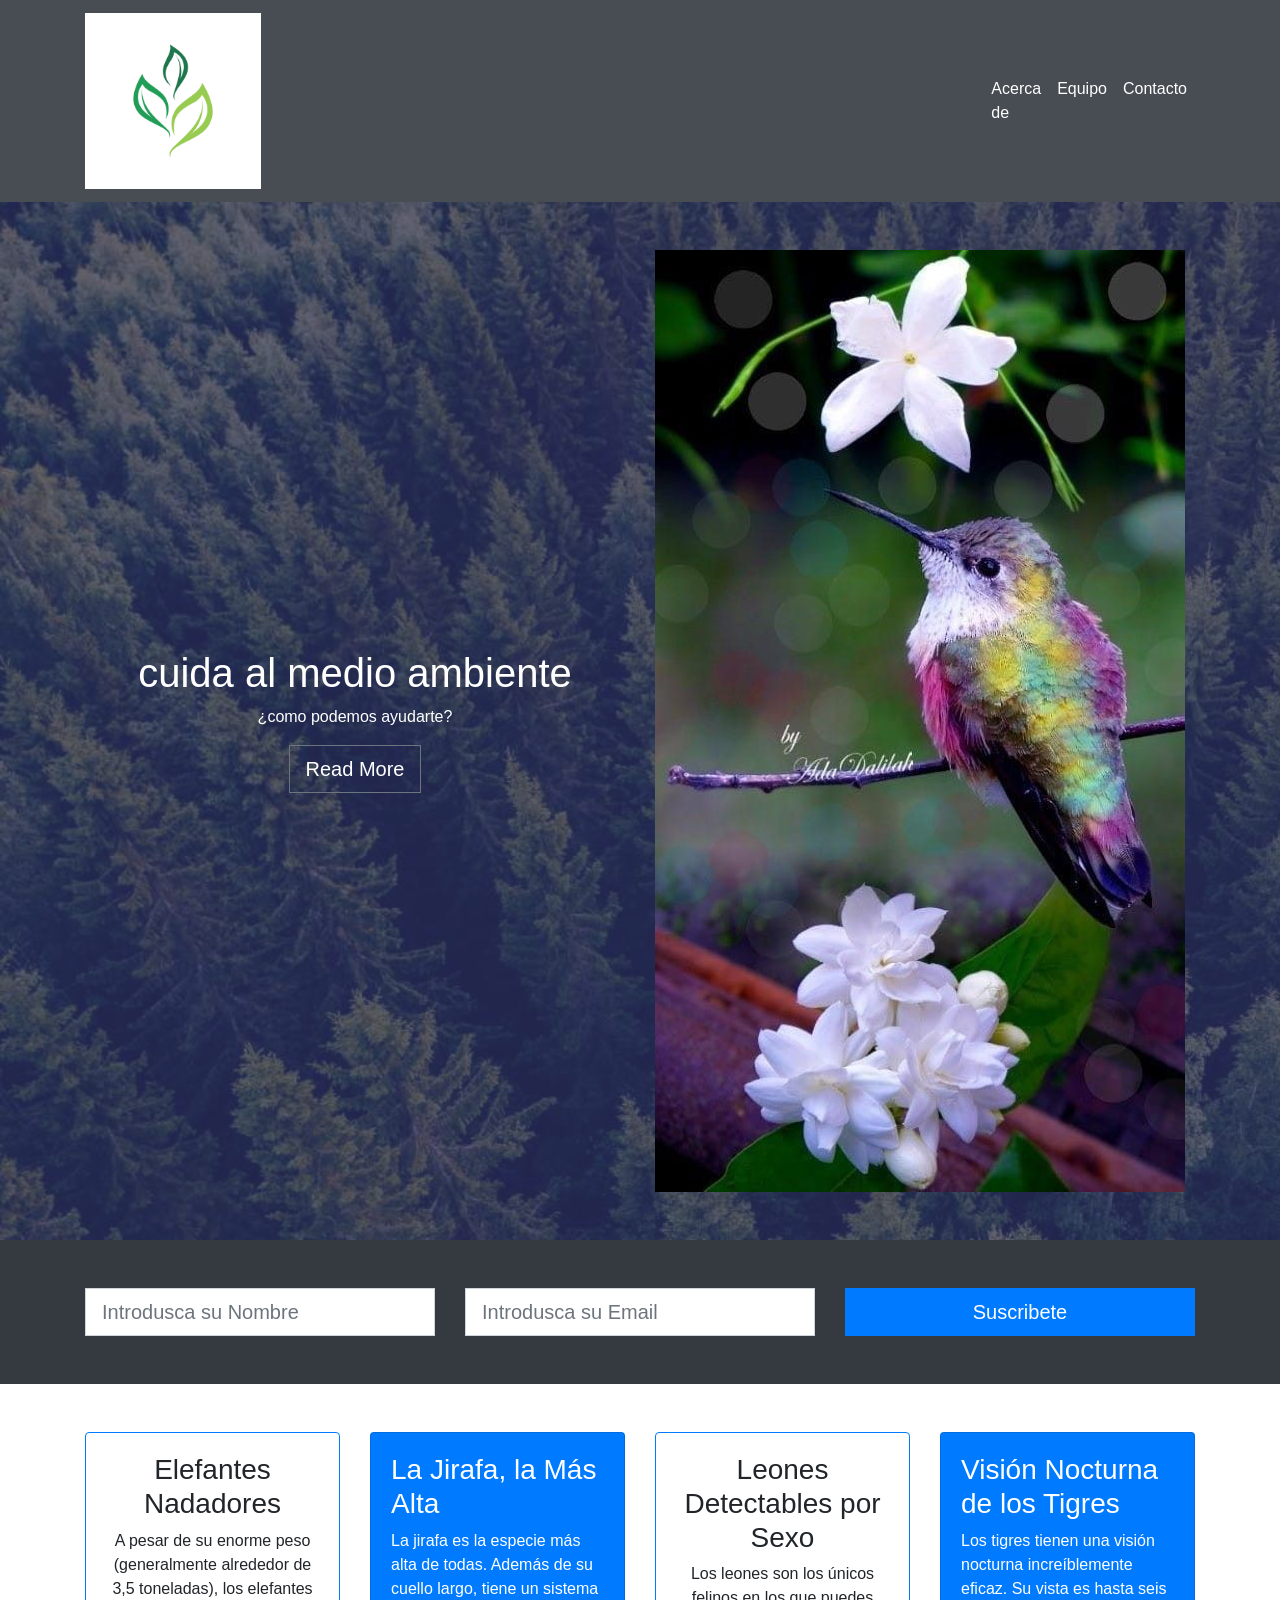
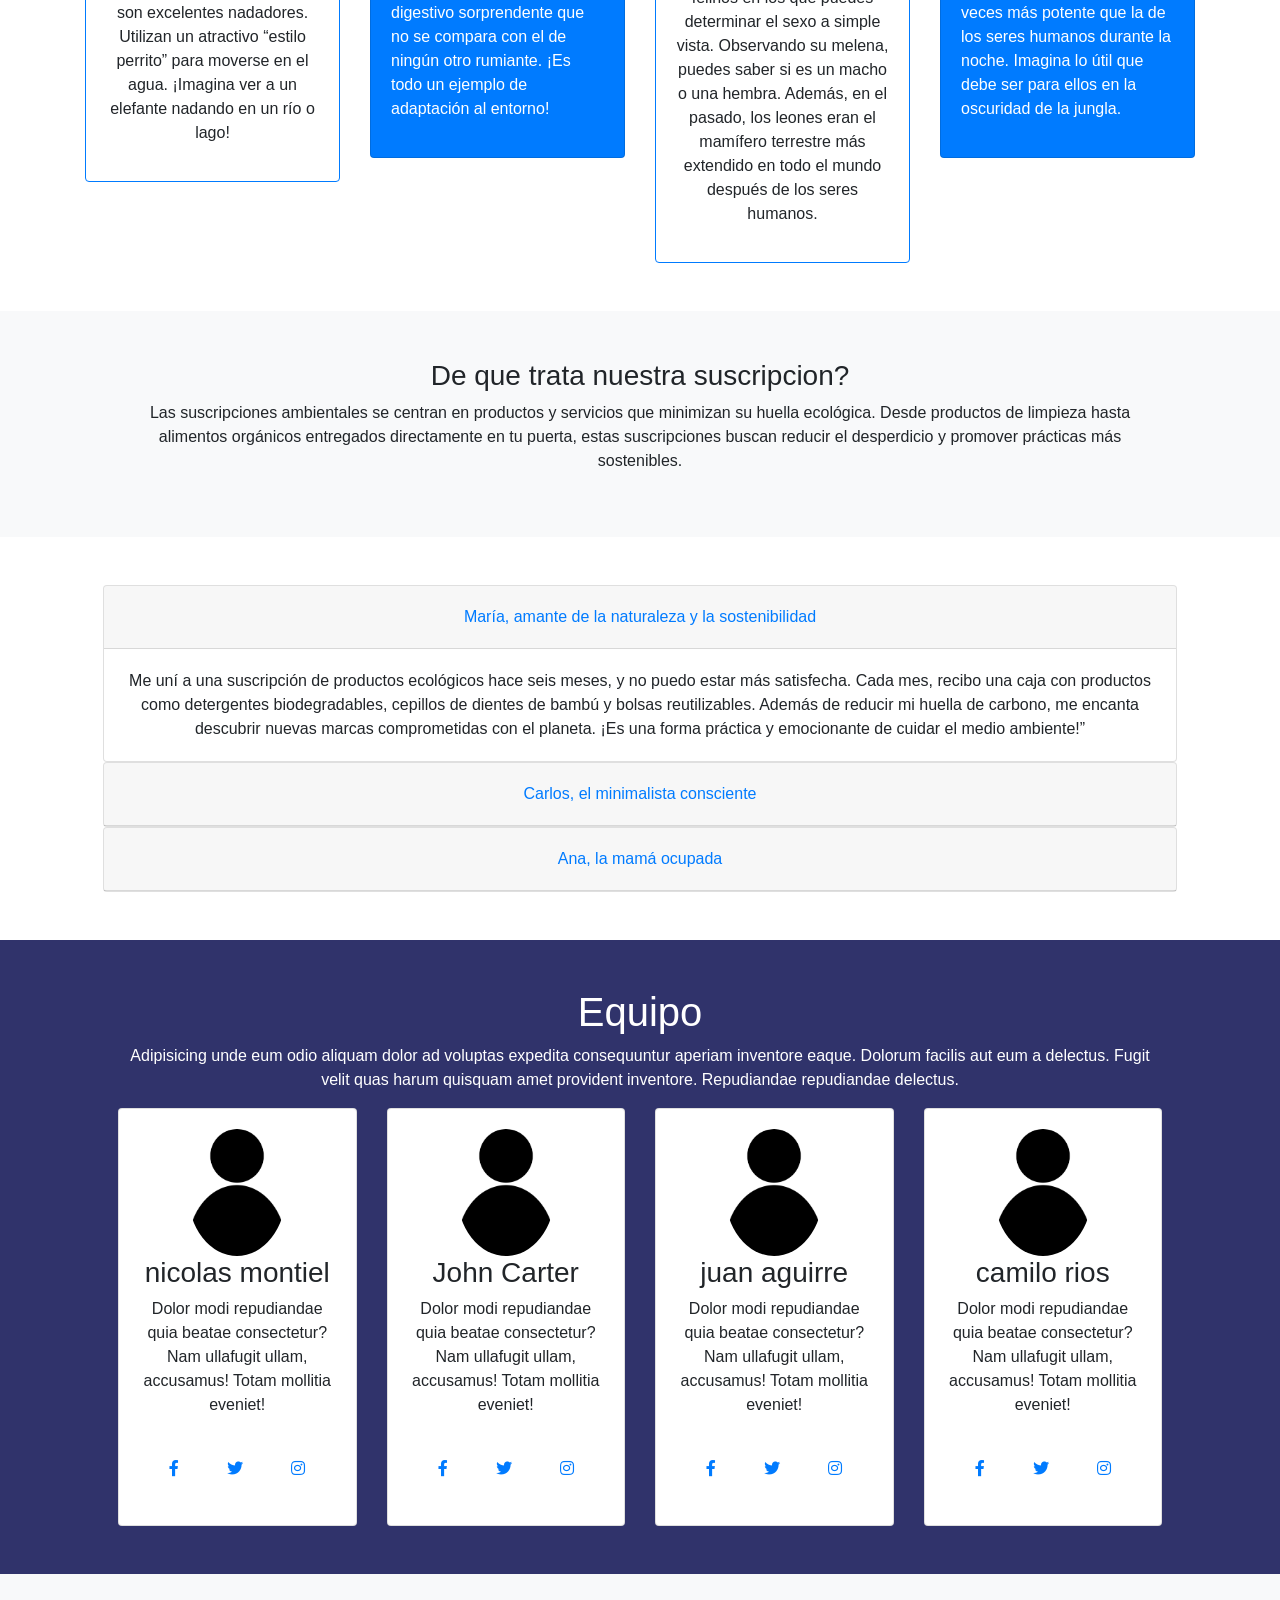
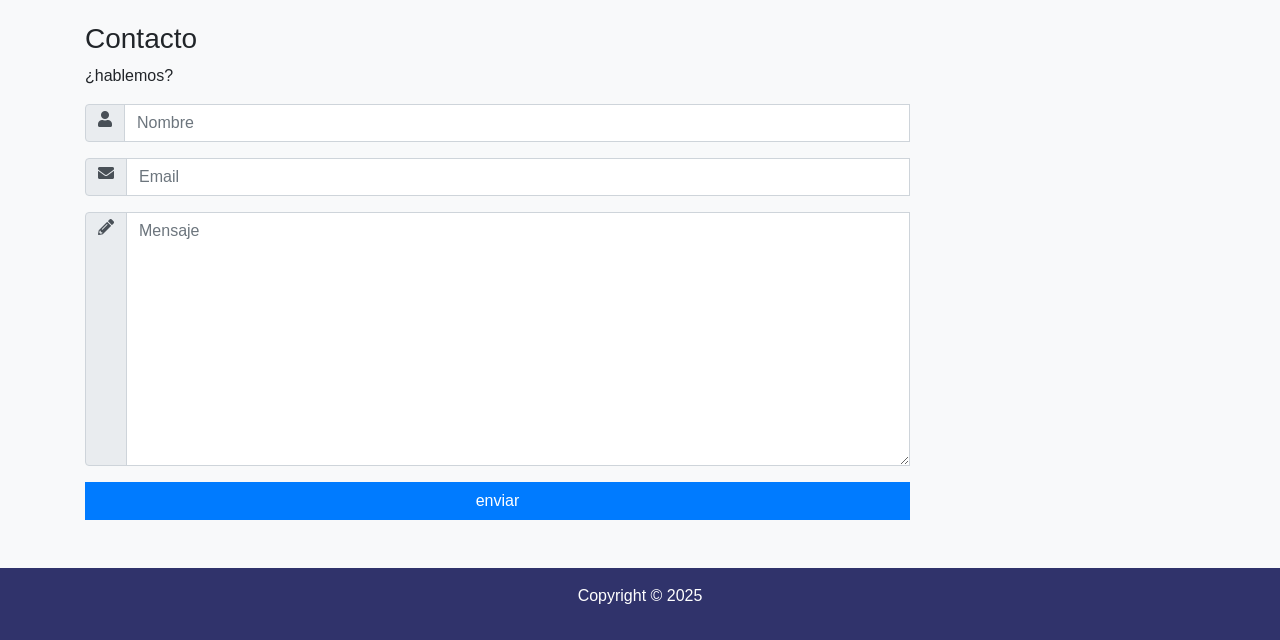
==== index.html @ 9f460943 "bit-sitio web" ====
<!DOCTYPE html>
<html lang="es">
  <head>
    <meta charset="UTF-8">
    <title>Bootstrap4 Landing Page</title>
    <!-- BOOTSTRAP CSS -->
    <link rel="stylesheet" href="https://stackpath.bootstrapcdn.com/bootstrap/4.1.1/css/bootstrap.min.css" integrity="sha384-WskhaSGFgHYWDcbwN70/dfYBj47jz9qbsMId/iRN3ewGhXQFZCSftd1LZCfmhktB" crossorigin="anonymous">
    <!-- FONT AWESOME -->
    <link rel="stylesheet" href="https://use.fontawesome.com/releases/v5.0.13/css/all.css" integrity="sha384-DNOHZ68U8hZfKXOrtjWvjxusGo9WQnrNx2sqG0tfsghAvtVlRW3tvkXWZh58N9jp" crossorigin="anonymous">
    <!-- CUSTOM CSS -->
    <link rel="stylesheet" href="../css/estilos.css">
  </head>
  <body>
    <!-- NAVIGATION -->
    <nav class="navbar navbar-expand-lg navbar-dark bg-dark">
      <div class="container">
        <a class="navbar-brand" href="/">
          <img src="../img/3_leaf-05_generated.jpg " style="width: 20%;">
        </a>
        <button class="navbar-toggler" type="button" data-toggle="collapse" data-target="#navbarNav" aria-controls="navbarNav" aria-expanded="false" aria-label="Toggle navigation">
          <span class="navbar-toggler-icon"></span>
        </button>
        <div class="collapse navbar-collapse" id="navbarNav">
          <ul class="navbar-nav ml-auto">
            <li class="nav-item">
              <a class="nav-link" href="#">Acerca de</a>
            </li>
            <li class="nav-item">
              <a class="nav-link" href="#">Equipo</a>
            </li>
            <li class="nav-item">
              <a class="nav-link" href="#">Contacto</a>
            </li>
          </ul>
        </div>
      </div>
    </nav>

    <!-- HEADER -->
    <header class="main-header">
      <div class="background-overlay text-white py-5">
        <div class="container">
          <div class="row d-flex h-100">
            <div class="col-sm-6 text-center justify-content-center align-self-center">
              <h1>
                cuida al medio ambiente
              </h1>
              <p> ¿como podemos ayudarte? </p>
              <a href="#" class="btn btn-outline-secondary btn-lg text-white">
                Read More
              </a>
            </div>
            <div class="col-sm-6">
              <img src="../img/Pajaro Colibri.jpg" class="img-fluid d-none d-sm-block">
            </div>
          </div>
        </div>
      </div>
    </header>

    <!-- NEWSLETTER  -->
    <section id="newsletter" class="bg-dark text-white py-5">
      <div class="container">
        <div class="row">
          <div class="col-md-4">
            <input type="text" class="form-control form-control-lg" placeholder="Introdusca su Nombre">
          </div>
          <div class="col-md-4">
            <input type="email" class="form-control form-control-lg" placeholder="Introdusca su Email">
          </div>
          <div class="col-md-4">
            <button class="btn btn-primary btn-lg btn-block">
              Suscribete
            </button>
          </div>
        </div>
      </div>
    </section>

    <!-- FEATURES -->

    <section class="py-5">
      <div class="container">
        <div class="row">
          <div class="col-md-3">
            <div class="card text-center border-primary">
              <div class="card-body">
                <h3>Elefantes Nadadores</h3>
                <p>
                  A pesar de su enorme peso (generalmente alrededor de 3,5 toneladas), los elefantes son excelentes nadadores. Utilizan un atractivo “estilo perrito” para moverse en el agua. ¡Imagina ver a un elefante nadando en un río o lago!

                </p>
              </div>
            </div>
          </div>
          <div class="col-md-3">
            <div class="card text-white bg-primary">
              <div class="card-body">
                <h3>La Jirafa, la Más Alta</h3>
                <p>
                  La jirafa es la especie más alta de todas. Además de su cuello largo, tiene un sistema digestivo sorprendente que no se compara con el de ningún otro rumiante. ¡Es todo un ejemplo de adaptación al entorno!

                </p>
              </div>
            </div>
          </div>
          <div class="col-md-3">
            <div class="card text-center border-primary">
              <div class="card-body">
                <h3>Leones Detectables por Sexo</h3>
                <p>
                  Los leones son los únicos felinos en los que puedes determinar el sexo a simple vista. Observando su melena, puedes saber si es un macho o una hembra. Además, en el pasado, los leones eran el mamífero terrestre más extendido en todo el mundo después de los seres humanos.

                </p>
              </div>
            </div>
          </div>
          <div class="col-md-3">
            <div class="card text-white bg-primary">
              <div class="card-body">
                <h3>Visión Nocturna de los Tigres</h3>
                <p>
                  Los tigres tienen una visión nocturna increíblemente eficaz. Su vista es hasta seis veces más potente que la de los seres humanos durante la noche. Imagina lo útil que debe ser para ellos en la oscuridad de la jungla.

                </p>
              </div>
            </div>
          </div>
        </div>
      </div>
    </section>

    <!-- ABOUT -->
    <section class="m5 text-center bg-light">
      <div class="container">
        <div class="row">
          <div class="m-5">
            <h3>De que trata nuestra suscripcion?</h3>
            <p>
              Las suscripciones ambientales se centran en productos y servicios que minimizan su huella ecológica. Desde productos de limpieza hasta alimentos orgánicos entregados directamente en tu puerta, estas suscripciones buscan reducir el desperdicio y promover prácticas más sostenibles.

            </p>
          </div>
        </div>
      </div>
    </section>

    <!-- ACCORDION -->
    <section class="container text-center p-5">
      <div class="row">
        <div class="accordion" id="accordionExample">
          <div class="card">
            <div class="card-header" id="headingOne">
              <h5 class="mb-0">
                <button class="btn btn-link" type="button" data-toggle="collapse" data-target="#collapseOne" aria-expanded="true" aria-controls="collapseOne">
                  María, amante de la naturaleza y la sostenibilidad
                </button>
              </h5>
            </div>

            <div id="collapseOne" class="collapse show" aria-labelledby="headingOne" data-parent="#accordionExample">
              <div class="card-body">
                Me uní a una suscripción de productos ecológicos hace seis meses, y no puedo estar más satisfecha. Cada mes, recibo una caja con productos como detergentes biodegradables, cepillos de dientes de bambú y bolsas reutilizables. Además de reducir mi huella de carbono, me encanta descubrir nuevas marcas comprometidas con el planeta. ¡Es una forma práctica y emocionante de cuidar el medio ambiente!”

              </div>
            </div>
          </div>
          <div class="card">
            <div class="card-header" id="headingTwo">
              <h5 class="mb-0">
                <button class="btn btn-link collapsed" type="button" data-toggle="collapse" data-target="#collapseTwo" aria-expanded="false" aria-controls="collapseTwo">
                  Carlos, el minimalista consciente
                </button>
              </h5>
            </div>
            <div id="collapseTwo" class="collapse" aria-labelledby="headingTwo" data-parent="#accordionExample">
              <div class="card-body">
                Como minimalista, siempre busco simplificar mi vida y reducir el desperdicio. Mi suscripción favorita es la de productos de limpieza a granel. Me envían concentrados en botellas de vidrio, y solo tengo que mezclarlos con agua en casa. No solo ahorro espacio y envases, sino que también contribuyo a la sostenibilidad. ¡Recomiendo esta suscripción a todos los minimalistas y amantes del medio ambiente!
                
              </div>
            </div>
          </div>
          <div class="card">
            <div class="card-header" id="headingThree">
              <h5 class="mb-0">
                <button class="btn btn-link collapsed" type="button" data-toggle="collapse" data-target="#collapseThree" aria-expanded="false" aria-controls="collapseThree">
                  Ana, la mamá ocupada
                </button>
              </h5>
            </div>
            <div id="collapseThree" class="collapse" aria-labelledby="headingThree" data-parent="#accordionExample">
              <div class="card-body">
                Con tres hijos y una vida agitada, encontrar tiempo para ser ecoamigable puede ser complicado. Por eso, me suscribí a un servicio de pañales ecológicos. Cada mes, llegan pañales suaves y biodegradables a mi puerta. No solo es conveniente, sino que también me hace sentir bien saber que estoy reduciendo la cantidad de pañales desechables en vertederos. ¡Una suscripción que realmente marca la diferencia!
                
              </div>
            </div>
          </div>
        </div>
      </div>
    </section>

    <!-- TEAM -->
    <section class="text-center team">
      <div class="container p-5">
        <h1 class="text-center text-white">Equipo</h1>
        <p class="text-white">
          Adipisicing unde eum odio aliquam dolor ad voluptas expedita consequuntur aperiam inventore eaque. Dolorum facilis aut eum a delectus. Fugit velit quas harum quisquam amet provident inventore. Repudiandae repudiandae delectus.
        </p>
        <div class="row">
          <!-- USER TEAM -->
          <div class="col-lg-3">
            <div class="card">
              <div class="card-body">
                <img src="../img/person.png" class="img-fluid rounded-circle w-50">
                <h3>nicolas montiel</h3>
                <p>
                  Dolor modi repudiandae quia beatae consectetur? Nam ullafugit ullam, accusamus! Totam mollitia eveniet!
                </p>
                <div class="d-flex flex-row justify-content-center">
                  <div class="p-4">
                    <a href="#"><i class="fab fa-facebook-f"></i></a>
                  </div>
                  <div class="p-4">
                    <a href="#"><i class="fab fa-twitter"></i></a>
                  </div>
                  <div class="p-4">
                    <a href="#"><i class="fab fa-instagram"></i></a>
                  </div>
                </div>
              </div>
            </div>
          </div>

          <div class="col-lg-3">
            <div class="card">
              <div class="card-body">
                <img src="../img/person.png" class="img-fluid rounded-circle w-50">
                <h3>John Carter</h3>
                <p>
                  Dolor modi repudiandae quia beatae consectetur? Nam ullafugit ullam, accusamus! Totam mollitia eveniet!
                </p>
                <div class="d-flex flex-row justify-content-center">
                  <div class="p-4">
                    <a href="#"><i class="fab fa-facebook-f"></i></a>
                  </div>
                  <div class="p-4">
                    <a href="#"><i class="fab fa-twitter"></i></a>
                  </div>
                  <div class="p-4">
                    <a href="#"><i class="fab fa-instagram"></i></a>
                  </div>
                </div>
              </div>
            </div>
          </div>

          <div class="col-lg-3">
            <div class="card">
              <div class="card-body">
                <img src="../img/person.png" class="img-fluid rounded-circle w-50">
                <h3>juan aguirre</h3>
                <p>
                  Dolor modi repudiandae quia beatae consectetur? Nam ullafugit ullam, accusamus! Totam mollitia eveniet!
                </p>
                <div class="d-flex flex-row justify-content-center">
                  <div class="p-4">
                    <a href="#"><i class="fab fa-facebook-f"></i></a>
                  </div>
                  <div class="p-4">
                    <a href="#"><i class="fab fa-twitter"></i></a>
                  </div>
                  <div class="p-4">
                    <a href="#"><i class="fab fa-instagram"></i></a>
                  </div>
                </div>
              </div>
            </div>
          </div>

          <div class="col-lg-3">
            <div class="card">
              <div class="card-body">
                <img src="../img/person.png" class="img-fluid rounded-circle w-50">
                <h3>camilo rios</h3>
                <p>
                  Dolor modi repudiandae quia beatae consectetur? Nam ullafugit ullam, accusamus! Totam mollitia eveniet!
                </p>
                <div class="d-flex flex-row justify-content-center">
                  <div class="p-4">
                    <a href="#"><i class="fab fa-facebook-f"></i></a>
                  </div>
                  <div class="p-4">
                    <a href="#"><i class="fab fa-twitter"></i></a>
                  </div>
                  <div class="p-4">
                    <a href="#"><i class="fab fa-instagram"></i></a>
                  </div>
                </div>
              </div>
            </div>
          </div>

        </div>
      </div>
    </section>

    <!-- CONTACT -->
    <section class="bg-light py-5">
      <div class="container">
        <div class="row">
          <div class="col-lg-9">
            <h3>Contacto</h3>
            <p>
              ¿hablemos?
            </p>
            <form action="">
              <div class="input-group mb-3">
                <div class="input-group-prepend">
                  <i class="fas fa-user input-group-text"></i>
                </div>
                <input type="text" class="form-control" placeholder="Nombre" aria-label="Username" aria-describedby="basic-addon1">
              </div>
              <div class="input-group mb-3">
                <div class="input-group-prepend">
                  <i class="fas fa-envelope input-group-text"></i>
                </div>
                <input type="text" class="form-control" placeholder="Email" aria-label="Username" aria-describedby="basic-addon1">
              </div>
              <div class="input-group mb-3">
                <div class="input-group-prepend">
                  <i class="fas fa-pencil-alt input-group-text"></i>
                </div>
                <textarea name="" cols="30" rows="10" placeholder="Mensaje" class="form-control"></textarea>
              </div>
              <button type="submit" class="btn btn-primary btn-block">enviar</button>
            </form>
          </div>
          <div class="col-lg-3 align-self-center">
            <img src="img/logo.png" alt="">
          </div>
        </div>
      </div>
    </section>

    <footer>
      <div class="container p-3">
        <div class="row text-center text-white">
          <div class="col ml-auto">
            <p>Copyright &copy; 2025</p>
          </div>
        </div>
      </div>       
    </footer>

    <!-- BOOTSTRAP SCRIPTS -->
    <script src="https://code.jquery.com/jquery-3.3.1.slim.min.js" integrity="sha384-q8i/X+965DzO0rT7abK41JStQIAqVgRVzpbzo5smXKp4YfRvH+8abtTE1Pi6jizo" crossorigin="anonymous"></script>
    <script src="https://cdnjs.cloudflare.com/ajax/libs/popper.js/1.14.3/umd/popper.min.js" integrity="sha384-ZMP7rVo3mIykV+2+9J3UJ46jBk0WLaUAdn689aCwoqbBJiSnjAK/l8WvCWPIPm49" crossorigin="anonymous"></script>
    <script src="https://stackpath.bootstrapcdn.com/bootstrap/4.1.1/js/bootstrap.min.js" integrity="sha384-smHYKdLADwkXOn1EmN1qk/HfnUcbVRZyYmZ4qpPea6sjB/pTJ0euyQp0Mk8ck+5T" crossorigin="anonymous"></script>
  </body>
</html>
---- css/estilos.css ----
.navbar {
    box-shadow: 2px 2px 5px #000;
    opacity: 0.9;
  }
  
  .navbar .nav-item .nav-link {
    color: #fff;
  }
  
  .main-header {
    position: relative;
    background-image: url(../img/bosque.jpg);
    background-size: cover;
    min-height 700px;
  }
  
  .background-overlay {
    background: rgba(48, 51, 107,.7);
    top: 0;
    left: 0;
    width: 100%;
    height: 100%;
  }
  
  .form-control, .btn{
    border-radius: 0;
  }
  
  .team, footer {
    background: #30336b;
  }
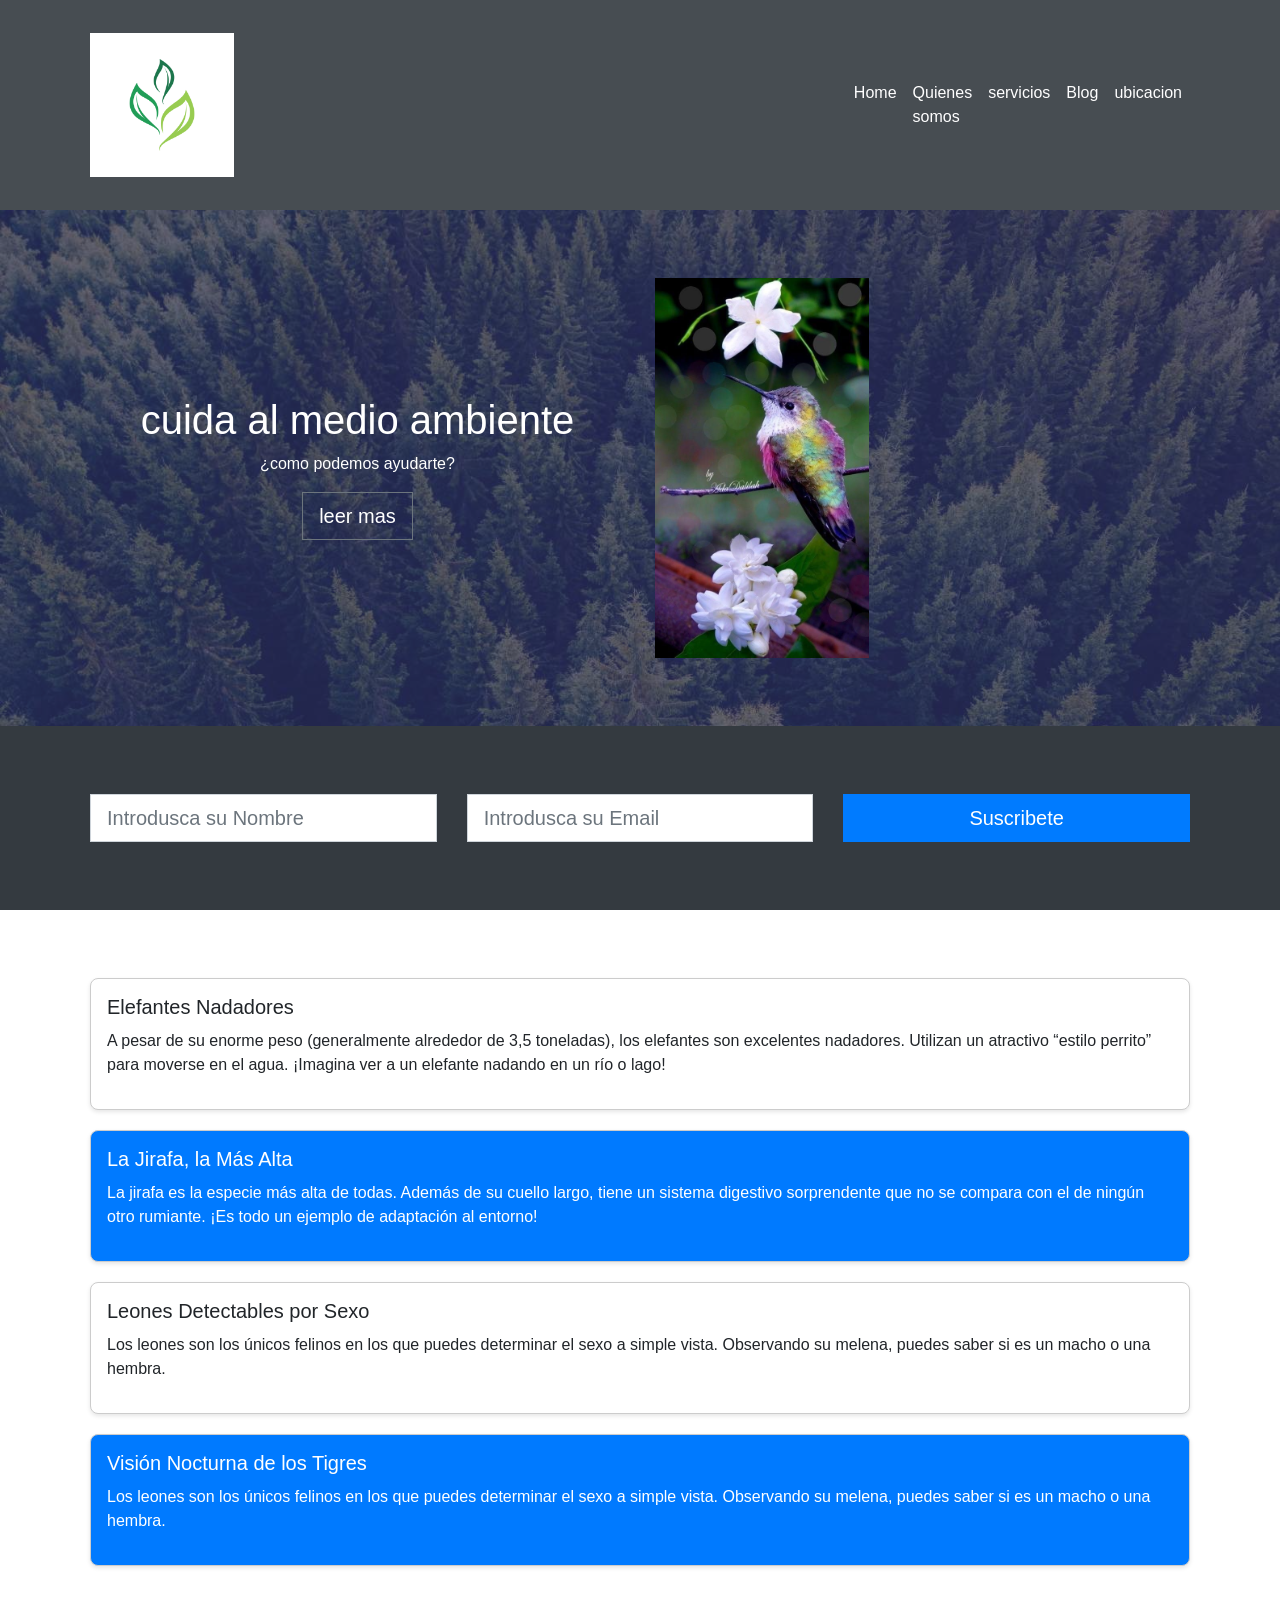
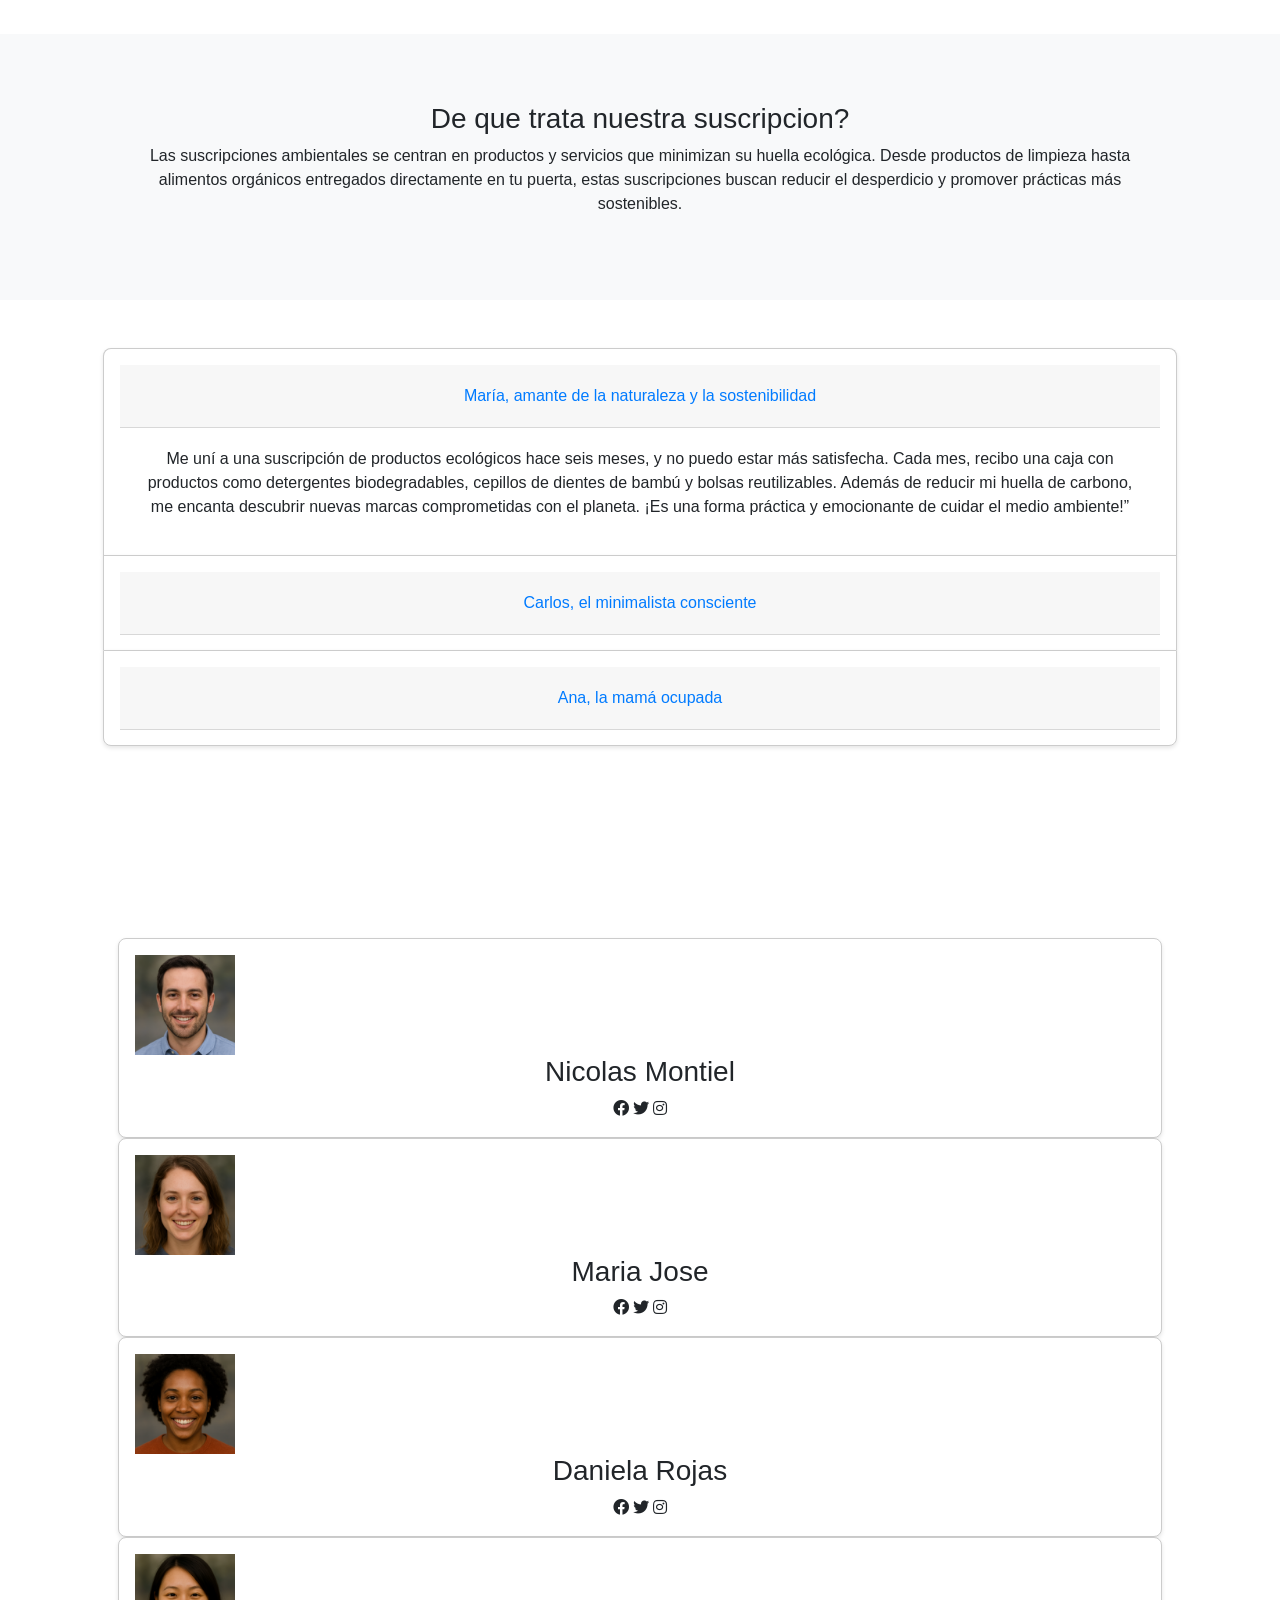
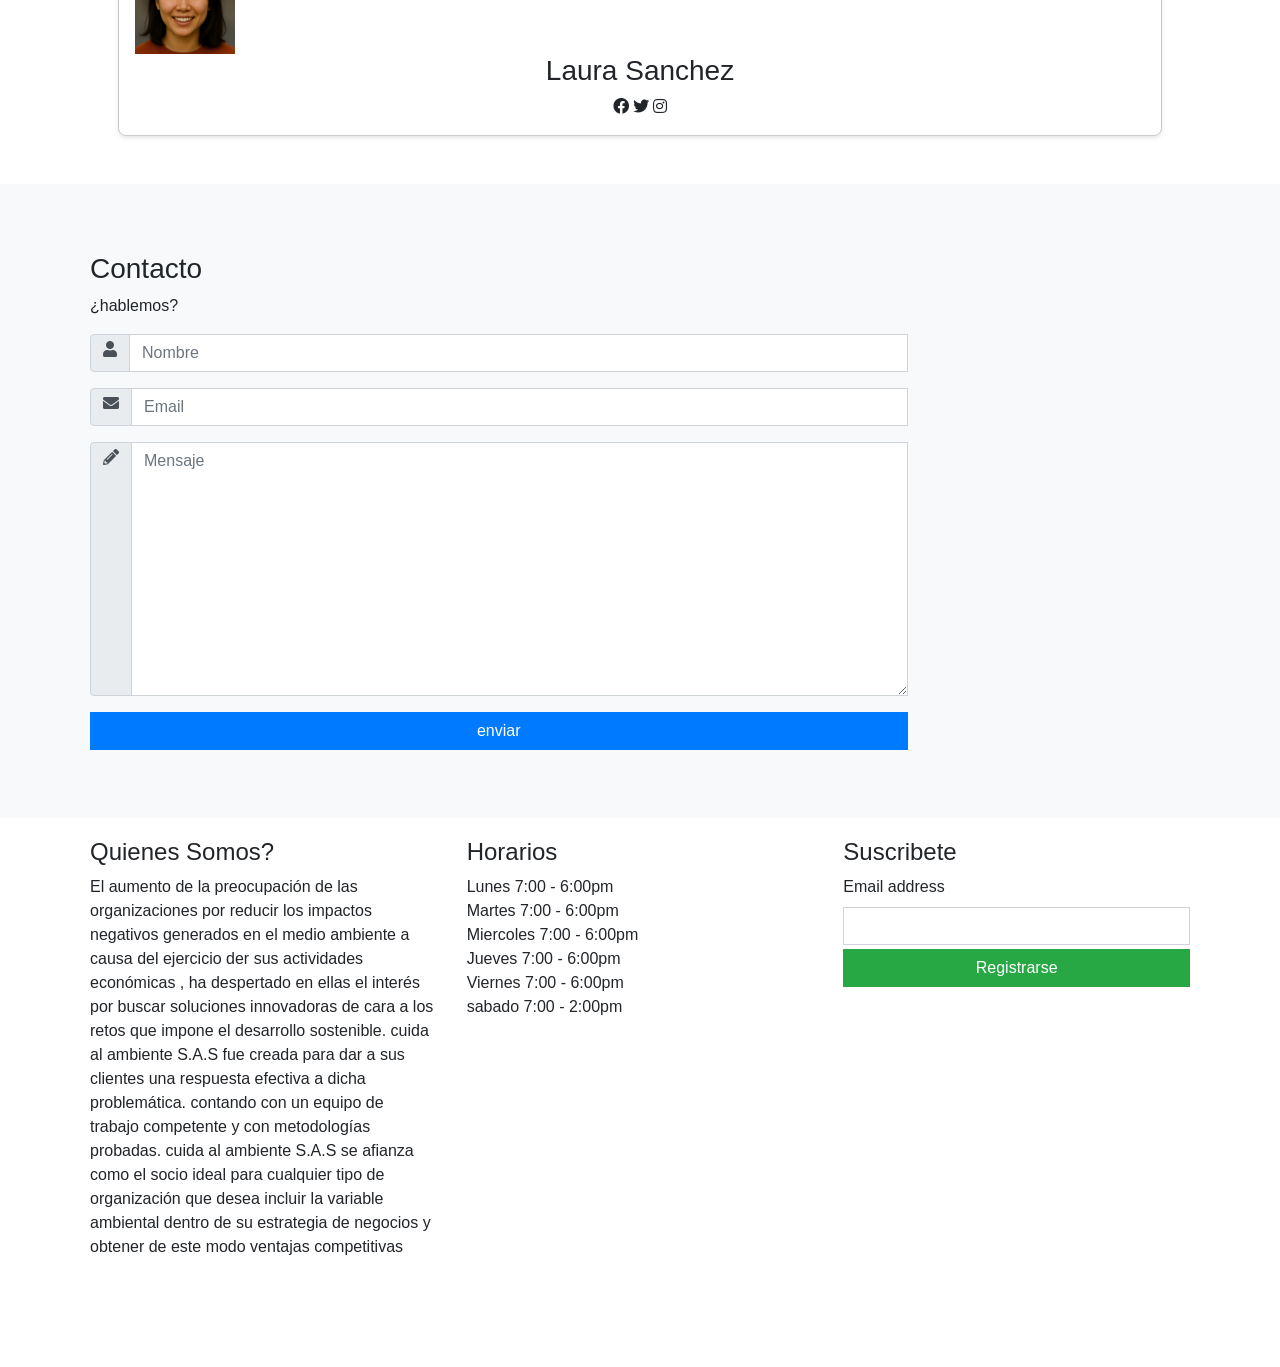
==== commit cf90215d: "buena suerte" ====
--- a/index.html
+++ b/index.html
@@ -3,16 +3,17 @@
 <html lang="es">
   <head>
     <meta charset="UTF-8">
-    <title>Bootstrap4 Landing Page</title>
-    <!-- BOOTSTRAP CSS -->
-    <link rel="stylesheet" href="https://stackpath.bootstrapcdn.com/bootstrap/4.1.1/css/bootstrap.min.css" integrity="sha384-WskhaSGFgHYWDcbwN70/dfYBj47jz9qbsMId/iRN3ewGhXQFZCSftd1LZCfmhktB" crossorigin="anonymous">
-    <!-- FONT AWESOME -->
+    <title>Web naturaleza</title>
+    
+    <link rel="stylesheet" href="https://cdn.jsdelivr.net/npm/bootstrap@4.6.2/dist/css/bootstrap.min.css" integrity="sha384-xOolHFLEh07PJGoPkLv1IbcEPTNtaed2xpHsD9ESMhqIYd0nLMwNLD69Npy4HI+N" crossorigin="anonymous">
+    
     <link rel="stylesheet" href="https://use.fontawesome.com/releases/v5.0.13/css/all.css" integrity="sha384-DNOHZ68U8hZfKXOrtjWvjxusGo9WQnrNx2sqG0tfsghAvtVlRW3tvkXWZh58N9jp" crossorigin="anonymous">
-    <!-- CUSTOM CSS -->
-    <link rel="stylesheet" href="../css/estilos.css">
+    
+   
+    <link rel="stylesheet" href="./css/estilos.css">
   </head>
   <body>
-    <!-- NAVIGATION -->
+      
     <nav class="navbar navbar-expand-lg navbar-dark bg-dark">
       <div class="container">
         <a class="navbar-brand" href="/">
@@ -22,22 +23,30 @@
           <span class="navbar-toggler-icon"></span>
         </button>
         <div class="collapse navbar-collapse" id="navbarNav">
-          <ul class="navbar-nav ml-auto">
-            <li class="nav-item">
-              <a class="nav-link" href="#">Acerca de</a>
-            </li>
-            <li class="nav-item">
-              <a class="nav-link" href="#">Equipo</a>
-            </li>
-            <li class="nav-item">
-              <a class="nav-link" href="#">Contacto</a>
-            </li>
-          </ul>
-        </div>
-      </div>
-    </nav>
-
-    <!-- HEADER -->
+      <ul class="navbar-nav">
+         <li class="nav-item active">
+         <a class="nav-link" href="./index.html">Home <span class="sr-only">(current)</span></a>
+      </li>
+      <li class="nav-item">
+        <a class="nav-link" href="./quienesomos.html">Quienes somos</a>
+      </li>
+      <li class="nav-item">
+        <a class="nav-link" href="./servicios.html">servicios</a>
+      </li>
+      <li class="nav-item">
+        <a class="nav-link" href="./blog.html">Blog</a>
+
+      </li>
+       <li class="nav-item">
+        <a class="nav-link" href="./ubicacion.html">ubicacion</a>
+      </li>
+      </ul>
+    
+    </ul>
+  </div>
+</nav>
+
+   
     <header class="main-header">
       <div class="background-overlay text-white py-5">
         <div class="container">
@@ -48,18 +57,18 @@
               </h1>
               <p> ¿como podemos ayudarte? </p>
               <a href="#" class="btn btn-outline-secondary btn-lg text-white">
-                Read More
+                leer mas
               </a>
             </div>
             <div class="col-sm-6">
-              <img src="../img/Pajaro Colibri.jpg" class="img-fluid d-none d-sm-block">
+              <img src="./img/Pajaro Colibri.jpg" width="40%" class="img-fluid d-none d-sm-block">
             </div>
           </div>
         </div>
       </div>
     </header>
 
-    <!-- NEWSLETTER  -->
+    
     <section id="newsletter" class="bg-dark text-white py-5">
       <div class="container">
         <div class="row">
@@ -78,60 +87,37 @@
       </div>
     </section>
 
-    <!-- FEATURES -->
+    
 
     <section class="py-5">
       <div class="container">
-        <div class="row">
-          <div class="col-md-3">
-            <div class="card text-center border-primary">
-              <div class="card-body">
-                <h3>Elefantes Nadadores</h3>
-                <p>
-                  A pesar de su enorme peso (generalmente alrededor de 3,5 toneladas), los elefantes son excelentes nadadores. Utilizan un atractivo “estilo perrito” para moverse en el agua. ¡Imagina ver a un elefante nadando en un río o lago!
-
-                </p>
-              </div>
-            </div>
-          </div>
-          <div class="col-md-3">
-            <div class="card text-white bg-primary">
-              <div class="card-body">
-                <h3>La Jirafa, la Más Alta</h3>
-                <p>
-                  La jirafa es la especie más alta de todas. Además de su cuello largo, tiene un sistema digestivo sorprendente que no se compara con el de ningún otro rumiante. ¡Es todo un ejemplo de adaptación al entorno!
-
-                </p>
-              </div>
-            </div>
-          </div>
-          <div class="col-md-3">
-            <div class="card text-center border-primary">
-              <div class="card-body">
-                <h3>Leones Detectables por Sexo</h3>
-                <p>
-                  Los leones son los únicos felinos en los que puedes determinar el sexo a simple vista. Observando su melena, puedes saber si es un macho o una hembra. Además, en el pasado, los leones eran el mamífero terrestre más extendido en todo el mundo después de los seres humanos.
-
-                </p>
-              </div>
-            </div>
-          </div>
-          <div class="col-md-3">
-            <div class="card text-white bg-primary">
-              <div class="card-body">
-                <h3>Visión Nocturna de los Tigres</h3>
-                <p>
-                  Los tigres tienen una visión nocturna increíblemente eficaz. Su vista es hasta seis veces más potente que la de los seres humanos durante la noche. Imagina lo útil que debe ser para ellos en la oscuridad de la jungla.
-
-                </p>
-              </div>
-            </div>
-          </div>
-        </div>
-      </div>
-    </section>
-
-    <!-- ABOUT -->
+        <div class="card"> <!-- Elefantes Nadadores -->
+          <h2>Elefantes Nadadores</h2>
+          <p>A pesar de su enorme peso (generalmente alrededor de 3,5 toneladas), los elefantes son excelentes nadadores. Utilizan
+            un atractivo “estilo perrito” para moverse en el agua. ¡Imagina ver a un elefante nadando en un río o lago!
+          </p>
+        </div>
+        <div class="card highlight"> <!-- Jirafa -->
+          <h2>La Jirafa, la Más Alta</h2>
+          <p>La jirafa es la especie más alta de todas. Además de su cuello largo, tiene un sistema digestivo sorprendente que no
+            se compara con el de ningún otro rumiante. ¡Es todo un ejemplo de adaptación al entorno!
+          </p>
+        </div>
+        <div class="card"> <!-- Leones -->
+          <h2>Leones Detectables por Sexo</h2>
+          <p>Los leones son los únicos felinos en los que puedes determinar el sexo a simple vista. Observando su melena, puedes
+            saber si es un macho o una hembra.</p>
+        </div>
+        <div class="card highlight"> <!-- Tigres -->
+          <h2>Visión Nocturna de los Tigres</h2>
+          <p>Los leones son los únicos felinos en los que puedes determinar el sexo a simple vista. Observando su melena, puedes
+            saber si es un macho o una hembra.</p>
+        </div>
+      </div>
+
+    </section>
+
+    
     <section class="m5 text-center bg-light">
       <div class="container">
         <div class="row">
@@ -146,7 +132,7 @@
       </div>
     </section>
 
-    <!-- ACCORDION -->
+    
     <section class="container text-center p-5">
       <div class="row">
         <div class="accordion" id="accordionExample">
@@ -199,113 +185,55 @@
         </div>
       </div>
     </section>
-
-    <!-- TEAM -->
     <section class="text-center team">
       <div class="container p-5">
         <h1 class="text-center text-white">Equipo</h1>
         <p class="text-white">
           Adipisicing unde eum odio aliquam dolor ad voluptas expedita consequuntur aperiam inventore eaque. Dolorum facilis aut eum a delectus. Fugit velit quas harum quisquam amet provident inventore. Repudiandae repudiandae delectus.
         </p>
-        <div class="row">
-          <!-- USER TEAM -->
-          <div class="col-lg-3">
-            <div class="card">
-              <div class="card-body">
-                <img src="../img/person.png" class="img-fluid rounded-circle w-50">
-                <h3>nicolas montiel</h3>
-                <p>
-                  Dolor modi repudiandae quia beatae consectetur? Nam ullafugit ullam, accusamus! Totam mollitia eveniet!
-                </p>
-                <div class="d-flex flex-row justify-content-center">
-                  <div class="p-4">
-                    <a href="#"><i class="fab fa-facebook-f"></i></a>
-                  </div>
-                  <div class="p-4">
-                    <a href="#"><i class="fab fa-twitter"></i></a>
-                  </div>
-                  <div class="p-4">
-                    <a href="#"><i class="fab fa-instagram"></i></a>
-                  </div>
-                </div>
-              </div>
-            </div>
-          </div>
-
-          <div class="col-lg-3">
-            <div class="card">
-              <div class="card-body">
-                <img src="../img/person.png" class="img-fluid rounded-circle w-50">
-                <h3>John Carter</h3>
-                <p>
-                  Dolor modi repudiandae quia beatae consectetur? Nam ullafugit ullam, accusamus! Totam mollitia eveniet!
-                </p>
-                <div class="d-flex flex-row justify-content-center">
-                  <div class="p-4">
-                    <a href="#"><i class="fab fa-facebook-f"></i></a>
-                  </div>
-                  <div class="p-4">
-                    <a href="#"><i class="fab fa-twitter"></i></a>
-                  </div>
-                  <div class="p-4">
-                    <a href="#"><i class="fab fa-instagram"></i></a>
-                  </div>
-                </div>
-              </div>
-            </div>
-          </div>
-
-          <div class="col-lg-3">
-            <div class="card">
-              <div class="card-body">
-                <img src="../img/person.png" class="img-fluid rounded-circle w-50">
-                <h3>juan aguirre</h3>
-                <p>
-                  Dolor modi repudiandae quia beatae consectetur? Nam ullafugit ullam, accusamus! Totam mollitia eveniet!
-                </p>
-                <div class="d-flex flex-row justify-content-center">
-                  <div class="p-4">
-                    <a href="#"><i class="fab fa-facebook-f"></i></a>
-                  </div>
-                  <div class="p-4">
-                    <a href="#"><i class="fab fa-twitter"></i></a>
-                  </div>
-                  <div class="p-4">
-                    <a href="#"><i class="fab fa-instagram"></i></a>
-                  </div>
-                </div>
-              </div>
-            </div>
-          </div>
-
-          <div class="col-lg-3">
-            <div class="card">
-              <div class="card-body">
-                <img src="../img/person.png" class="img-fluid rounded-circle w-50">
-                <h3>camilo rios</h3>
-                <p>
-                  Dolor modi repudiandae quia beatae consectetur? Nam ullafugit ullam, accusamus! Totam mollitia eveniet!
-                </p>
-                <div class="d-flex flex-row justify-content-center">
-                  <div class="p-4">
-                    <a href="#"><i class="fab fa-facebook-f"></i></a>
-                  </div>
-                  <div class="p-4">
-                    <a href="#"><i class="fab fa-twitter"></i></a>
-                  </div>
-                  <div class="p-4">
-                    <a href="#"><i class="fab fa-instagram"></i></a>
-                  </div>
-                </div>
-              </div>
-            </div>
-          </div>
-
-        </div>
-      </div>
-    </section>
-
-    <!-- CONTACT -->
+      <div class="card-container">
+        <div class="card">
+          <img src="./img/persona 1.png" height="100" alt="Equipo" class="avatar" >
+          <h3>Nicolas Montiel</h3> 
+          <div class="social-icons">
+            <i class="fab fa-facebook"></i>
+            <i class="fab fa-twitter"></i>
+            <i class="fab fa-instagram"></i>
+          </div>
+        </div>
+        <!-- Repite otras tarjetas -->
+         <div class="card">
+          <img src="./img/persona 2.png" alt="Equipo" class="avatar">
+          <h3>Maria Jose</h3> 
+          <div class="social-icons">
+            <i class="fab fa-facebook"></i>
+            <i class="fab fa-twitter"></i>
+            <i class="fab fa-instagram"></i>
+          </div>
+        </div>
+        <div class="card">
+          <img src="./img/persona 3.png" alt="Equipo" class="avatar">
+          <h3>Daniela Rojas</h3>  
+          <div class="social-icons">
+            <i class="fab fa-facebook"></i>
+            <i class="fab fa-twitter"></i>
+            <i class="fab fa-instagram"></i>
+          </div>
+        </div>
+        <div class="card" >
+          <img src="./img/persona 4.png" alt="Equipo" class="avatar">
+          <h3>Laura Sanchez</h3>
+          <div class="social-icons">
+            <i class="fab fa-facebook"></i>
+            <i class="fab fa-twitter"></i>
+            <i class="fab fa-instagram"></i>
+          </div>
+        </div>
+      </div>
+
+    </section>
+
+   
     <section class="bg-light py-5">
       <div class="container">
         <div class="row">
@@ -344,6 +272,42 @@
     </section>
 
     <footer>
+       <div class="container">
+        <div class="row">
+          <div class="col-12 col-md-6 col-lg-4">
+            <h4>Quienes Somos?</h4>
+            <p>El aumento de la preocupación de las organizaciones por reducir los impactos negativos generados en el medio ambiente
+                a causa del ejercicio der sus actividades económicas , ha despertado en ellas el interés por buscar soluciones
+                innovadoras de cara a los retos que impone el desarrollo sostenible.
+            
+                cuida al ambiente S.A.S fue creada para dar a sus clientes una respuesta efectiva a dicha problemática.
+                contando con un equipo de trabajo competente y con
+                metodologías probadas.
+            
+                cuida al ambiente S.A.S se afianza como el socio ideal para cualquier tipo de organización que desea incluir la
+                variable ambiental dentro de su estrategia de negocios y obtener de este modo ventajas competitivas
+            </p>
+          </div>
+          <div class="col-12 col-md-6 col-lg-4">
+            <h4>Horarios</h4>
+            <div class="mishorarios"> Lunes 7:00 - 6:00pm</div>
+            <div class="mishorarios"> Martes 7:00 - 6:00pm</div>
+            <div class="mishorarios"> Miercoles 7:00 - 6:00pm</div>
+            <div class="mishorarios"> Jueves 7:00 - 6:00pm</div>
+            <div class="mishorarios"> Viernes 7:00 - 6:00pm</div>
+             <div class="mishorarios"> sabado 7:00 - 2:00pm</div>
+
+          </div>
+          <div class="col-12 col-md-6 col-lg-4">
+            <h4>Suscribete</h4>
+            <div class="form-group">
+              <label for="email">Email address</label>
+              <input type="text" class="form-control" id="email">
+              <div id="miboton" class="btn btn-success w-100 mt-1 ">Registrarse</div>
+            </div>
+          </div>
+        </div>
+      </div>
       <div class="container p-3">
         <div class="row text-center text-white">
           <div class="col ml-auto">
@@ -352,10 +316,11 @@
         </div>
       </div>       
     </footer>
-
-    <!-- BOOTSTRAP SCRIPTS -->
-    <script src="https://code.jquery.com/jquery-3.3.1.slim.min.js" integrity="sha384-q8i/X+965DzO0rT7abK41JStQIAqVgRVzpbzo5smXKp4YfRvH+8abtTE1Pi6jizo" crossorigin="anonymous"></script>
-    <script src="https://cdnjs.cloudflare.com/ajax/libs/popper.js/1.14.3/umd/popper.min.js" integrity="sha384-ZMP7rVo3mIykV+2+9J3UJ46jBk0WLaUAdn689aCwoqbBJiSnjAK/l8WvCWPIPm49" crossorigin="anonymous"></script>
-    <script src="https://stackpath.bootstrapcdn.com/bootstrap/4.1.1/js/bootstrap.min.js" integrity="sha384-smHYKdLADwkXOn1EmN1qk/HfnUcbVRZyYmZ4qpPea6sjB/pTJ0euyQp0Mk8ck+5T" crossorigin="anonymous"></script>
+      <script src="https://cdn.jsdelivr.net/npm/jquery@3.5.1/dist/jquery.slim.min.js" integrity="sha384-DfXdz2htPH0lsSSs5nCTpuj/zy4C+OGpamoFVy38MVBnE+IbbVYUew+OrCXaRkfj" crossorigin="anonymous"></script>
+    <script src="https://cdn.jsdelivr.net/npm/bootstrap@4.6.2/dist/js/bootstrap.bundle.min.js" integrity="sha384-Fy6S3B9q64WdZWQUiU+q4/2Lc9npb8tCaSX9FK7E8HnRr0Jz8D6OP9dO5Vg3Q9ct" crossorigin="anonymous"></script>
+
+    
+    
+    
   </body>
 </html>
--- a/css/estilos.css
+++ b/css/estilos.css
@@ -11,7 +11,7 @@
     position: relative;
     background-image: url(../img/bosque.jpg);
     background-size: cover;
-    min-height 700px;
+    min-height 700px ;
   }
   
   .background-overlay {
@@ -26,7 +26,49 @@
     border-radius: 0;
   }
   
-  .team, footer {
+  .team footer {
     background: #30336b;
   }
+
+.container {
+  display: grid;
+  gap: 20px;
+  align-items: stretch;
+  padding: 20px;
+}
+
+.card {
+  background-color: white;
+  border: 1px solid #ccc;
+  border-radius: 8px;
+  padding: 16px;
+  box-shadow: 0 2px 4px rgba(0,0,0,0.1);
+  display: flex;
+  flex-direction: column;
+  justify-content: space-between;
+}
+
+.card h2 {
+  font-size: 1.25rem;
+  margin-bottom: 10px;
+}
+
+.card.highlight {
+  background-color: #007aff;
+  color: white;
+}
+.car-body {
+    grid-template-columns: repeat(auto-fit, minmax(250px, 1fr));
+    
+}
+
+img.avatar {
+    width: 100px;
+}
+p.text-white {
+  margin-top: -89px;
+}
+
+
+
   
